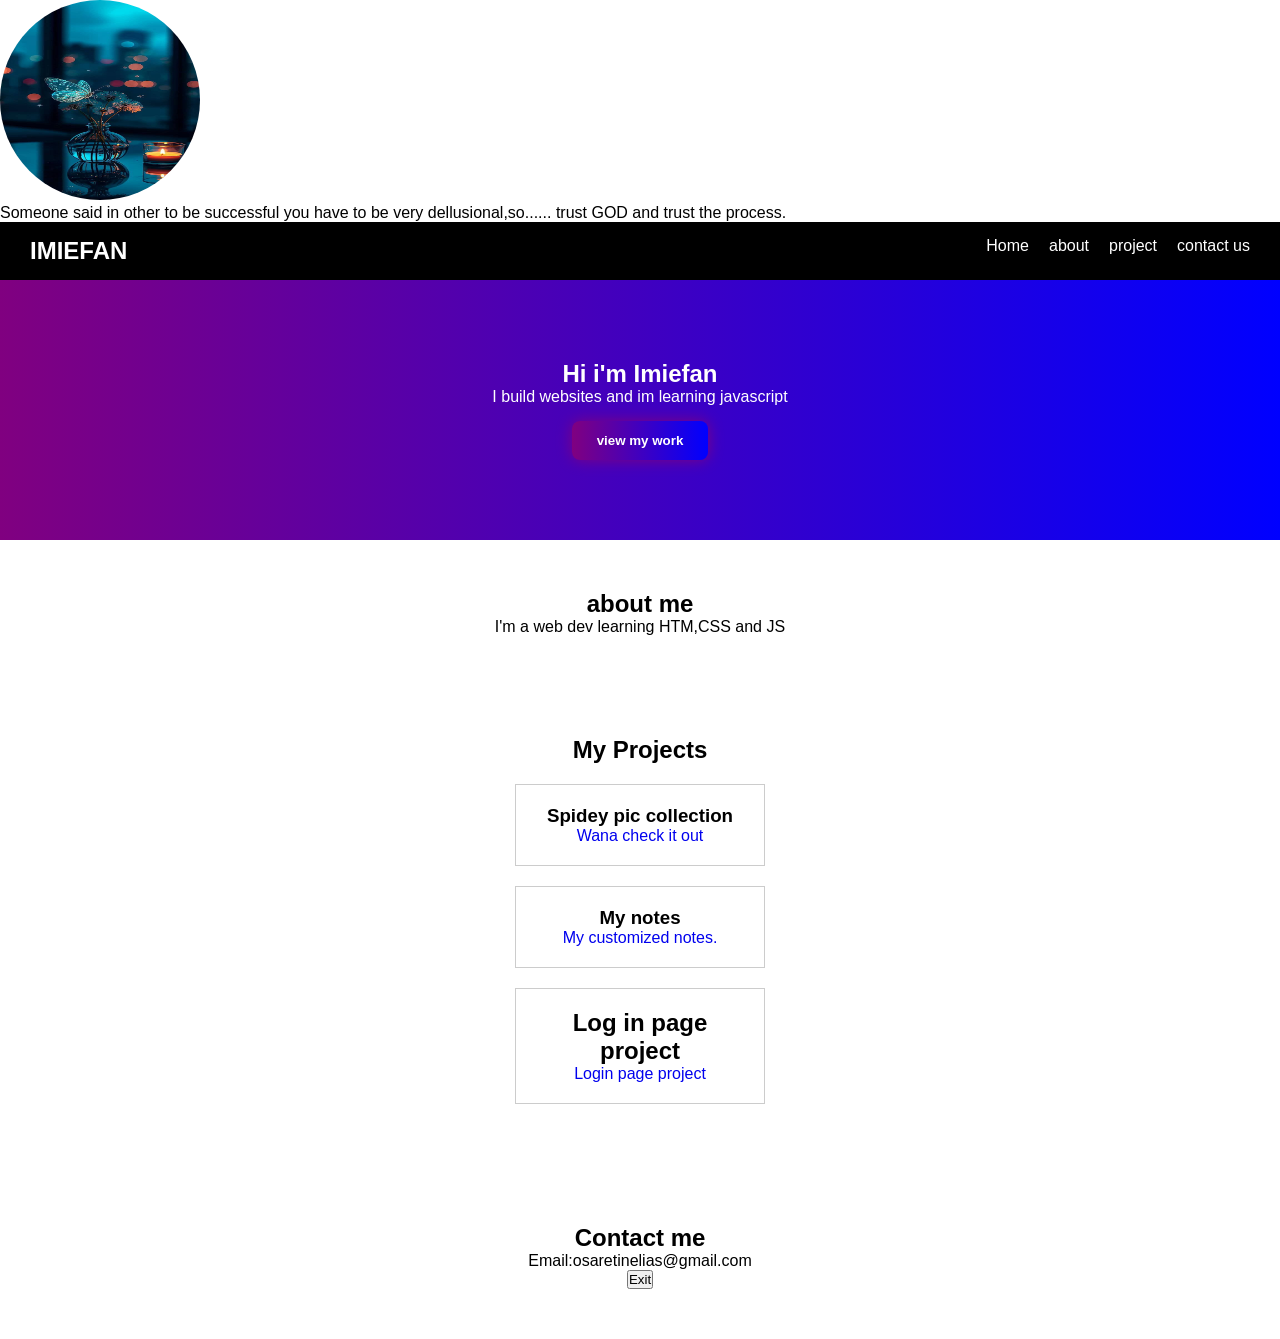
==== index.html @ c19b0113 "organized portfolio structure" ====
<!DOCTYPE html>
<html>
    <head>
        <meta charset="UTF-8">
        <meta name="viewport" content="width=device-width, initial-scale=1.0">
        <title>MY Portfolio</title>
        <link rel="stylesheet" href="style.css">
    </head>
    <body>
        <div class="poject_cont">

            <div class ="wow">
        <img src="classy.jpg"class="stylish">
        <p class="path">Someone said in other to be successful 
            you have to be very dellusional,so......
            trust GOD and trust the process.
        </p>

       <!--Nvogation bar-->
       <nav>
            <h1>IMIEFAN</h1>
            <ul>
                <li><a href="#">Home</a></li>
                <li><a href="#about">about</a></li>
                <li><a href="#projects">project</a></li>
                <li><a href="#contact">contact us</a></li>
            </ul>
         </nav>
        </div>

        <!--Hero-->
        <section class="hero">
            <h2>Hi i'm Imiefan</h2>
            <p>I build websites and im learning javascript</p>
            <button>view my work</button>
        </section>

        <!--About-->
        <section id="about">
            <h2>about me</h2>
            <p>I'm a web dev learning HTM,CSS and JS</p>
        </section>

        <!--Projects-->
        <section id="projects">
            <h2>My Projects</h2>
            <div class="project">
                <h3>Spidey pic collection</h3>
                <a href="projects/spidey_folder/spidey.html">
                  <p>Wana check it out</p>
                </a>
            </div>

            <div class="project">
                <h3>My notes</h3>
               <a href="projects/the_ocean/notes.html">
                <p>My customized notes.</p></a> 
            </div>

            <div class="project">
                <h2>Log in page project</h2>
                <a href="projects/login-page/home.html">
                  <p>Login page project</p>
                </a>
            </div>
        </section>

         <!--conta-->
         <section id="contact">
            <h2>Contact me</h2>
            <p>Email:osaretinelias@gmail.com</p>
            <a href="home.html"><button>Exit</button></a>
         </section>
         </div>
    </body>
</html>
---- style.css ----
.login{
    margin: 0;
    height: 100vh;

    display: flex;
    justify-content: center;
    align-items: center;
    
    background-image: url("projects/login-page/winter_love.jpg");
    background-size: cover;
    background-position: center;
    background-repeat: no-repeat;
}

.container{
    border: 1px solid rgba(255, 255, 255, 0.3);
    background-color: rgba(0, 0, 0, 0.45);
    backdrop-filter: blur(8px);
    padding: 30px;
    border-radius: 16px;
}

#name{
    color: white;
    text-align: center;
    margin-bottom: 15px;
}

.space{
    height: 200px;
    width: 200px;
    border-radius: 100px;
}

.input-box{
    position: relative;
    margin: 0, 0, 20px 0;
    width: 100%;
}

.input-box input{
    width: 100%;
    padding: 14px 0 6px;
    border: none;
    background: transparent;
    border-bottom: 2px solid white;
    outline: none;
    color: white;
}

.input-box input::placeholder{
    font-size: 14px;
    color: rgba(255, 255, 255, 0.85);
}

.input-box input:focus::placeholder{
    opacity: 0.3;
}
   
.login-button{
    margin: 20px;
    width: 100px;
    padding: 10px 28px;
    letter-spacing: 1px;
    font-size: 16px;
    border-radius: 25px;
    background: linear-gradient( 45deg,
    purple, blue);
    color: white;
}

.button{
    display: flex;
    flex-direction: row;
    justify-content: center;
    gap: 20px;
     margin-top: 10px;
}
 .button .login-button{
    margin: 0;
    text-shadow: 0 1px 3px rgba(0, 0, 0, 0.4);
 }

 .login-button:hover{
    transform: translate(-2px);
    box-shadow: 0 4px 12px rgba(0, 0, 0, 0.3);
 }
/*PORT Folio*/
.stylish{
    height: 200px;
    width: 200px;
    border-radius: 100px;
}

*{
    margin:0;
    padding:0;
    box-sizing: border-box;
    font-family:Arial, sans-serif;
}


/* NAVBAR */
nav{
    display: flex;
    justify-content: space-between;
    padding: 15px 30px;
    background: black;
    color:white;
}

nav ul{
    display: flex;
    list-style: none;
    gap:20px;
}

nav a{
    color:white;
    text-decoration:none;
}

/* HERO */
.hero{
    text-align: center;
    padding: 80px 20px;
    background: linear-gradient(to right,
     purple,blue);
     color:white;
}

.hero button{
    margin-top: 15px;
    padding:12px 25px;
    border:none;
    border-radius: 8px;
    background: linear-gradient(to right,
    purple,blue);
    color:white;
    font-weight: bold;
    cursor: pointer;
    transition: 0.3s ease;
    box-shadow: 0 0 15px purple;
}

.hero button:active{
    transform: scale(0.95)
}

.hero button:hover{
    transform:scale(1.05);
    opacity:0.9;
}

section{
    padding: 50px 20px;
    text-align: center;
}

.project{
    margin: 20px auto;
    padding: 20px;
    border: 1px solid #ccc;
    width:250px;
}

.project:hover{
    transform:scale(1.05);
}
a{
    text-decoration: none;
}
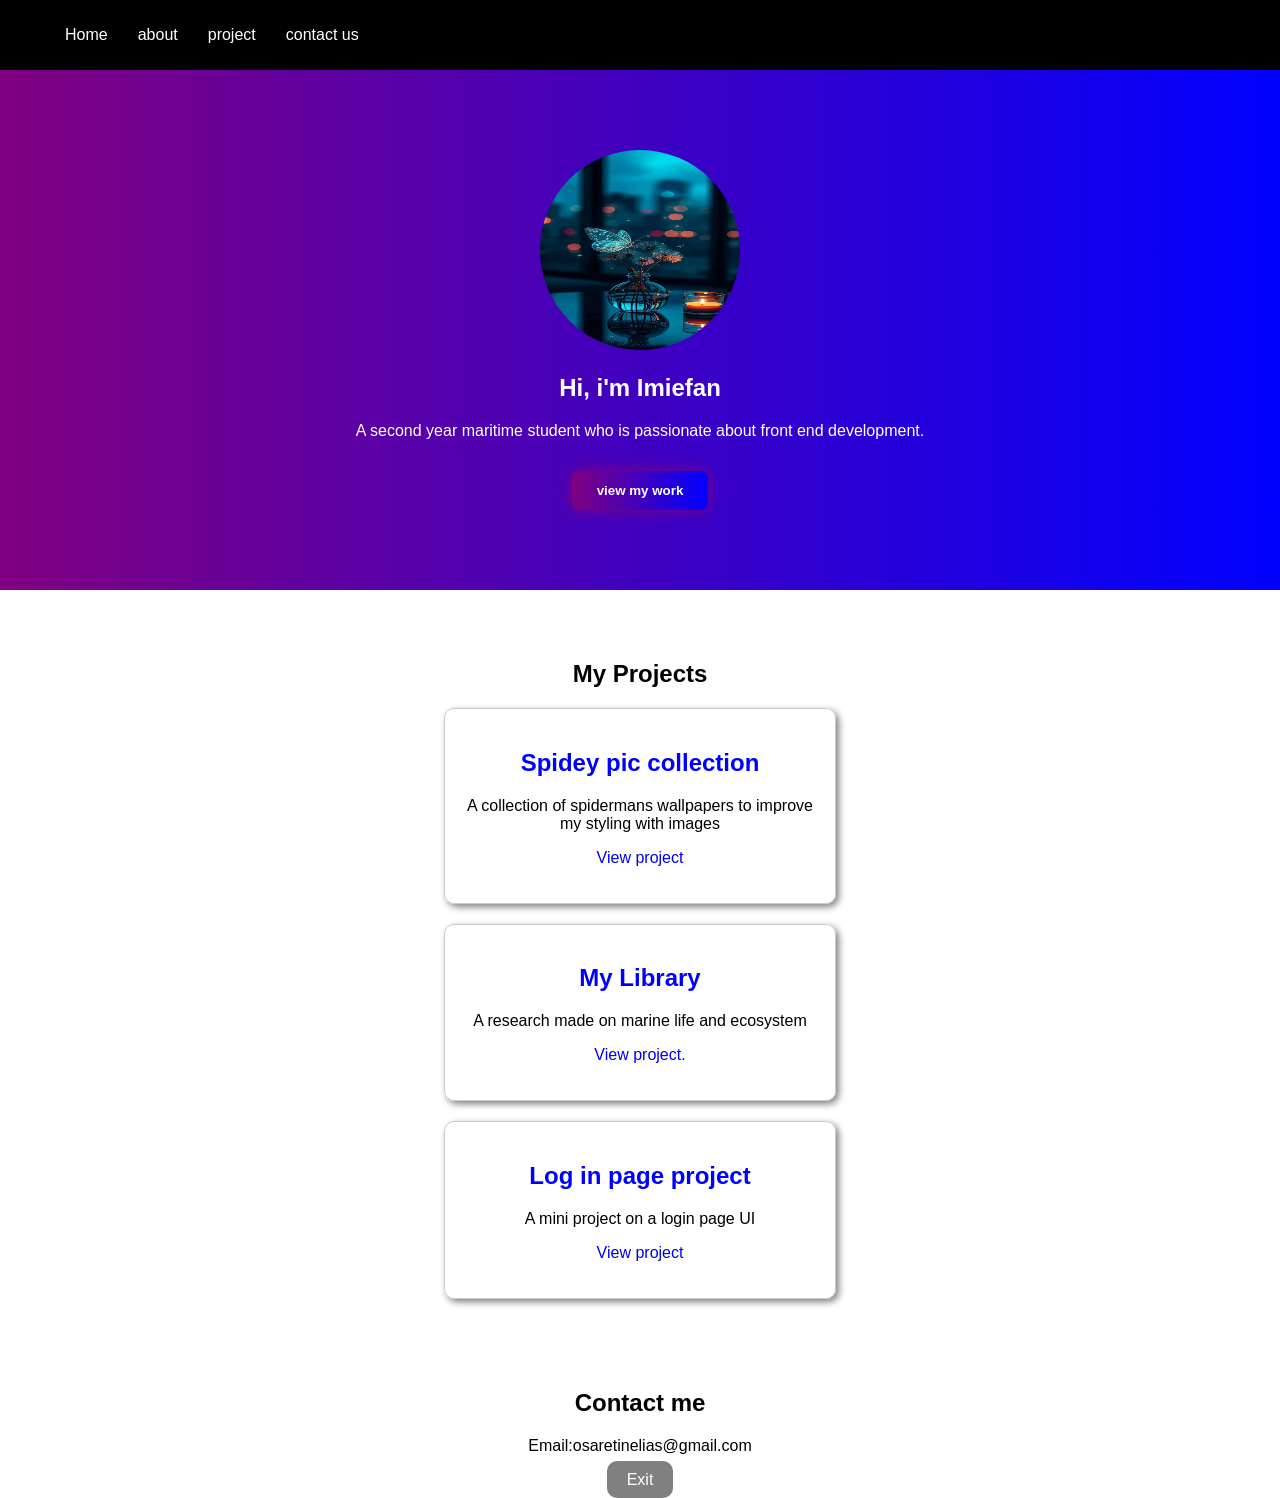
==== commit 6fb0cf84: "Updateb portfolio project" ====
--- a/index.html
+++ b/index.html
@@ -6,19 +6,10 @@
         <title>MY Portfolio</title>
         <link rel="stylesheet" href="style.css">
     </head>
+    
     <body>
-        <div class="poject_cont">
-
-            <div class ="wow">
-        <img src="classy.jpg"class="stylish">
-        <p class="path">Someone said in other to be successful 
-            you have to be very dellusional,so......
-            trust GOD and trust the process.
-        </p>
-
        <!--Nvogation bar-->
        <nav>
-            <h1>IMIEFAN</h1>
             <ul>
                 <li><a href="#">Home</a></li>
                 <li><a href="#about">about</a></li>
@@ -30,47 +21,45 @@
 
         <!--Hero-->
         <section class="hero">
-            <h2>Hi i'm Imiefan</h2>
-            <p>I build websites and im learning javascript</p>
-            <button>view my work</button>
-        </section>
-
-        <!--About-->
-        <section id="about">
-            <h2>about me</h2>
-            <p>I'm a web dev learning HTM,CSS and JS</p>
+            <img src="classy.jpg" class="stylish" alt="glass bottle">
+            <h2>Hi, i'm Imiefan</h2>
+            <p>A second year maritime student who is passionate about front end development.</p>
+            <a href="#project_area"><button>view my work</button></a>
         </section>
 
         <!--Projects-->
-        <section id="projects">
+        <section id="project_area">
             <h2>My Projects</h2>
             <div class="project">
-                <h3>Spidey pic collection</h3>
+                <h2 class="project_card">Spidey pic collection</h2>
+                <p>A collection of spidermans wallpapers to improve my styling with images</p>
                 <a href="projects/spidey_folder/spidey.html">
-                  <p>Wana check it out</p>
+                  <p>View project</p>
                 </a>
             </div>
 
             <div class="project">
-                <h3>My notes</h3>
-               <a href="projects/the_ocean/notes.html">
-                <p>My customized notes.</p></a> 
+                <h2 class="project_card">My Library</h2>
+                 <p>A research made on marine life and ecosystem</p>
+               <a href="projects/the_ocean/index.html">
+                <p>View project.</p></a> 
             </div>
 
             <div class="project">
-                <h2>Log in page project</h2>
+                <h2 class="project_card">Log in page project</h2>
+                <p>A mini project on a login page UI </p>
                 <a href="projects/login-page/home.html">
-                  <p>Login page project</p>
+                  <p>View project</p>
                 </a>
             </div>
         </section>
 
-         <!--conta-->
-         <section id="contact">
+         <!--contact-->
+         <footer id="contact">
             <h2>Contact me</h2>
             <p>Email:osaretinelias@gmail.com</p>
-            <a href="home.html"><button>Exit</button></a>
-         </section>
+            <a id="portfolio_btn">Exit</a>
+         </footer>
          </div>
     </body>
 </html>
--- a/style.css
+++ b/style.css
@@ -1,6 +1,100 @@
-.login{
+/*MY Portfolio styles*/
+body{
     margin: 0;
     height: 100vh;
+    font-family: Arial, Helvetica, sans-serif;
+}
+
+.stylish{
+    height: 200px;
+    width: 200px;
+    border-radius: 100px;
+}
+
+/* NAVBAR */
+nav{
+    background-color: black;
+    padding: 10px;
+}
+
+nav ul{
+    display: flex;
+    list-style: none;
+}
+
+nav a {
+    padding: 8px 15px;
+    color: white;
+}
+/* HERO */
+.hero{
+    text-align: center;
+    padding: 80px 20px;
+    background: linear-gradient(to right,
+     purple,blue);
+     color:white;
+}
+
+.hero button{
+    margin-top: 15px;
+    padding:12px 25px;
+    border:none;
+    border-radius: 8px;
+    background: linear-gradient(to right,
+    purple,blue);
+    color:white;
+    font-weight: bold;
+    cursor: pointer;
+    transition: 0.3s ease;
+    box-shadow: 0 0 15px purple;
+}
+
+.hero button:active{
+    transform: scale(0.95)
+}
+
+.hero button:hover{
+    transform:scale(1.05);
+    opacity:0.9;
+}
+/*project section starts from here*/
+section{
+    padding: 50px 20px;
+    text-align: center;
+}
+
+.project{
+    margin: 20px auto;
+    padding: 20px;
+    border: 1px solid #ccc;
+    width:90%;
+    max-width: 350px;
+    border-radius: 10px;
+    box-shadow: 3px 3px 7px gray;
+}
+
+#project_area .project_card{
+    color: blue;
+}
+
+.project:hover{
+    transform:scale(1.05);
+}
+a{
+    text-decoration: none;
+}
+footer{
+   text-align: center;
+}
+#portfolio_btn{
+    background-color: gray;
+    color: white;
+    padding: 10px 20px;
+    border: none;
+    border-radius: 10px;
+}
+
+.login{
 
     display: flex;
     justify-content: center;
@@ -84,89 +178,4 @@
  .login-button:hover{
     transform: translate(-2px);
     box-shadow: 0 4px 12px rgba(0, 0, 0, 0.3);
- }
-/*PORT Folio*/
-.stylish{
-    height: 200px;
-    width: 200px;
-    border-radius: 100px;
-}
-
-*{
-    margin:0;
-    padding:0;
-    box-sizing: border-box;
-    font-family:Arial, sans-serif;
-}
-
-
-/* NAVBAR */
-nav{
-    display: flex;
-    justify-content: space-between;
-    padding: 15px 30px;
-    background: black;
-    color:white;
-}
-
-nav ul{
-    display: flex;
-    list-style: none;
-    gap:20px;
-}
-
-nav a{
-    color:white;
-    text-decoration:none;
-}
-
-/* HERO */
-.hero{
-    text-align: center;
-    padding: 80px 20px;
-    background: linear-gradient(to right,
-     purple,blue);
-     color:white;
-}
-
-.hero button{
-    margin-top: 15px;
-    padding:12px 25px;
-    border:none;
-    border-radius: 8px;
-    background: linear-gradient(to right,
-    purple,blue);
-    color:white;
-    font-weight: bold;
-    cursor: pointer;
-    transition: 0.3s ease;
-    box-shadow: 0 0 15px purple;
-}
-
-.hero button:active{
-    transform: scale(0.95)
-}
-
-.hero button:hover{
-    transform:scale(1.05);
-    opacity:0.9;
-}
-
-section{
-    padding: 50px 20px;
-    text-align: center;
-}
-
-.project{
-    margin: 20px auto;
-    padding: 20px;
-    border: 1px solid #ccc;
-    width:250px;
-}
-
-.project:hover{
-    transform:scale(1.05);
-}
-a{
-    text-decoration: none;
-}
+ }
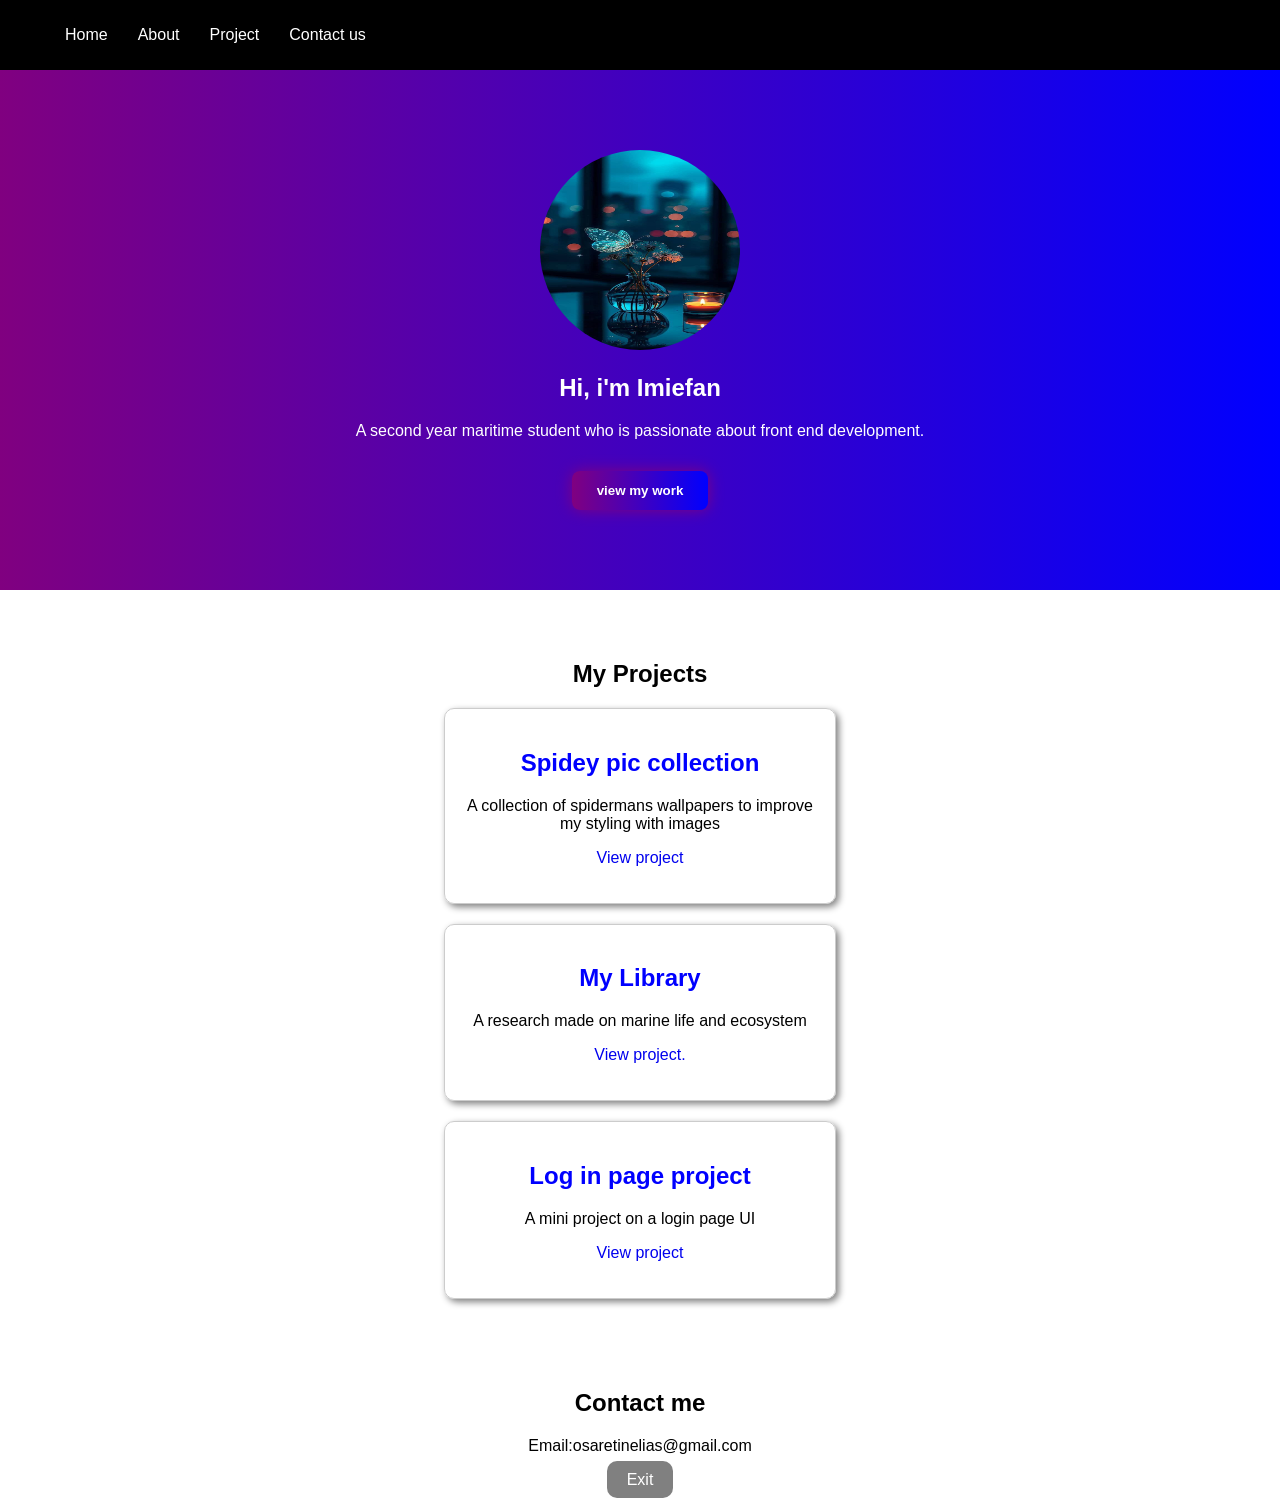
==== commit 72f1ea66: "edited website" ====
--- a/index.html
+++ b/index.html
@@ -12,9 +12,9 @@
        <nav>
             <ul>
                 <li><a href="#">Home</a></li>
-                <li><a href="#about">about</a></li>
-                <li><a href="#projects">project</a></li>
-                <li><a href="#contact">contact us</a></li>
+                <li><a href="#about">About</a></li>
+                <li><a href="#projects">Project</a></li>
+                <li><a href="#contact">Contact us</a></li>
             </ul>
          </nav>
         </div>
@@ -58,7 +58,7 @@
          <footer id="contact">
             <h2>Contact me</h2>
             <p>Email:osaretinelias@gmail.com</p>
-            <a id="portfolio_btn">Exit</a>
+            <a href="https://github.com/osaretinelias/MY-portfolio/settings/pages" id="portfolio_btn">Exit</a>
          </footer>
          </div>
     </body>
